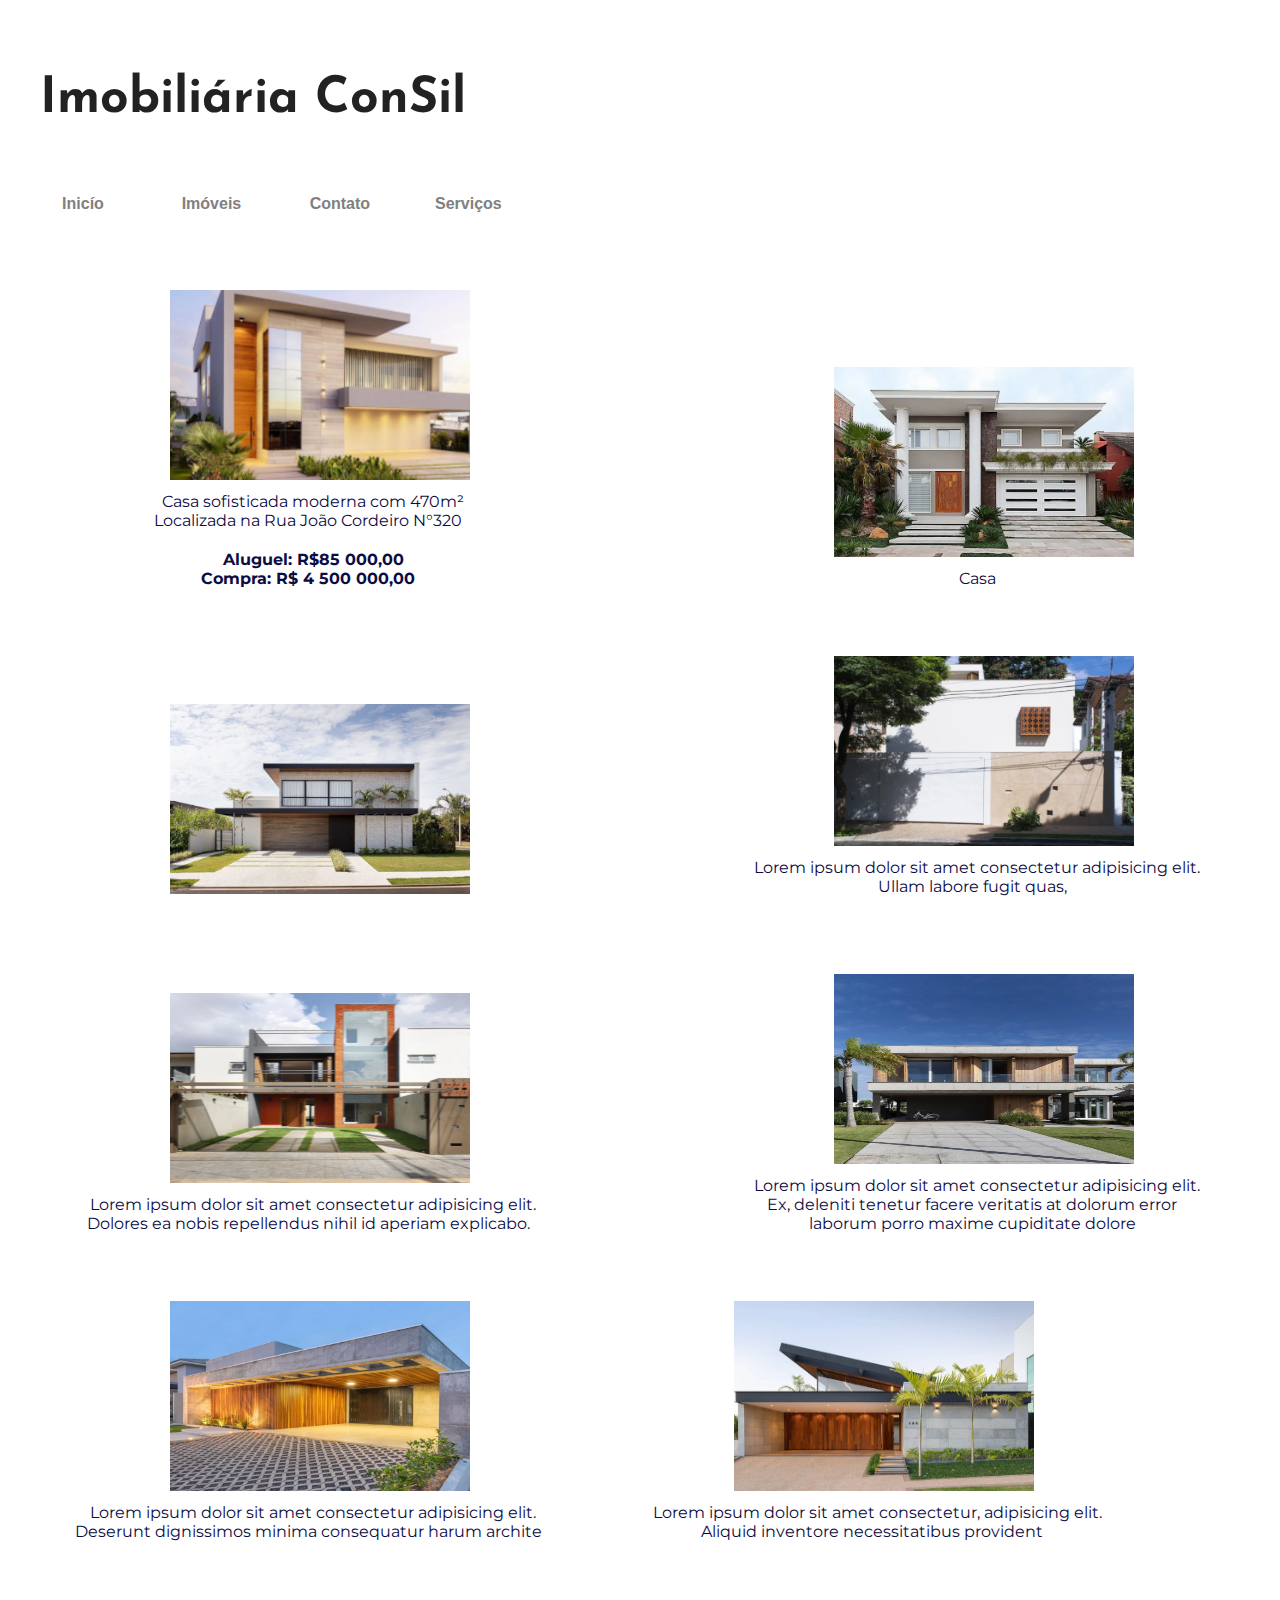
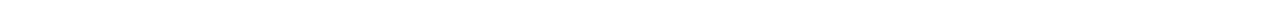
==== imoveis.html @ ded6014b "atualizei meu projeto" ====
<!DOCTYPE html>
<html lang="pt-br">
<head>
    <meta charset="UTF-8">
    <meta name="viewport" content="width=device-width, initial-scale=1.0">
    <link rel="shortcut icon" href="./imagens/favicon_io (1)/favicon.ico" type="image/x-icon">
    <link rel="stylesheet" href="./estilos/style.css">
    <title>Imóveis</title>
   <style>
      main {
         background-color: rgb(255, 255, 255);
      }
      section {
         box-shadow: none;
         padding: 5px;
      }
      

   </style>
</head>
<body>
   <header>
      <section>
         <h1>Imobiliária ConSil</h1>
      </section>
      <nav>
        <p><a href="index.html">Inicío</a></p>
        <p><a href="imoveis.html">Imóveis</a></p>
        <p><a href="contato.html">Contato</a></p>
        <p><a href="servi.html">Serviços</a></p>
      </nav>
   </header>
   <main>
      <section class="img">
            <img  src="imagens/imoveis/casa1-gimp.webp" alt="casa1">
            
            <p>Casa sofisticada moderna com 470m²<br>Localizada na Rua João Cordeiro N°320 
            </p>
            <p><strong>Aluguel: R$85 000,00 <br> Compra: R$ 4 500 000,00 </strong></p>
      </section>
      <section class="img">
         <img src="imagens/imoveis/casa2-gimp.webp" alt="casa2">
      
         <p>Casa </p>
      </section>
      <section class="img">
         <img src="imagens/imoveis/casa3-gimp.jpg" alt="casa3">
      
         <p></p>
      </section>
      <section class="img">
         <img src="imagens/imoveis/casa4-gimp.webp" alt="casa4">
         <p>Lorem ipsum dolor sit amet consectetur adipisicing elit. Ullam labore fugit quas,</p>
      </section>
      <section class="img">
         <img src="imagens/imoveis/casa5-gimp.webp" alt="casa5">
      
         <p>Lorem ipsum dolor sit amet consectetur adipisicing elit. Dolores ea nobis repellendus nihil id aperiam explicabo.</p>
      </section>
      <section class="img">
         <img src="imagens/imoveis/casa6-gimp.webp" alt="casa6">
      
         <p>Lorem ipsum dolor sit amet consectetur adipisicing elit. Ex, deleniti tenetur facere veritatis at dolorum error laborum porro maxime cupiditate dolore</p>
      </section>
      <section class="img">
         <img src="imagens/imoveis/casa7-gimp.webp" alt="casa7">

         <p>Lorem ipsum dolor sit amet consectetur adipisicing elit. Deserunt dignissimos minima consequatur harum archite</p>
      </section>
      <section class="img">
         <img src="imagens/imoveis/casa8-gimp.webp" alt="casa8">

         <p>Lorem ipsum dolor sit amet consectetur, adipisicing elit. Aliquid inventore necessitatibus provident</p>
      </section>
   </main>

</body>
</html>
---- estilos/style.css ----
@charset "UTF-8";

@import url('https://fonts.googleapis.com/css2?family=Josefin+Sans:ital,wght@0,100..700;1,100..700&display=swap');    

@import url('https://fonts.googleapis.com/css2?family=Montserrat:ital,wght@0,100..900;1,100..900&display=swap');

:root {
    --cor1: #161d5b;
    --cor2: black;
}
body {
    font-family: Arial, Helvetica, sans-serif;
    text-align: justify;
    
}
header {
    font-weight: bolder;
    padding: 20px;
    margin: -8px;
    border-radius: -10px;
    border-radius: 5px;

}
header p {
    display: inline-block;
    text-align: center;
    border-radius: 5px;
    color: rgba(0, 0, 0, 0.603);
    background-color: white;
    text-indent: 2px;
    width: 90px;
    margin: 10px;
    padding: 7px;
}
header h1 {
    font-family: 'Josefin Sans';
    font-weight: bolder;
    font-size: 50px;
    text-align: left;
    color: rgba(0, 0, 0, 0.868);
    text-shadow: rgba(0, 0, 0, 0.579);
    padding: 5px;
}
header {
    font-weight: bolder;
    padding: 20px;
    margin: -8px;
    border-radius: -10px;
    border-radius: 5px;
    
}
header p {
    display: inline-block;
    text-align: center;
    border-radius: 5px;
    color: rgba(0, 0, 0, 0.603);
    background-color: white;
    text-indent: 2px;
    width: 90px;
    margin: 10px;
    padding: 7px;
}
header h1 {
    font-family: 'Josefin Sans';
    font-weight: bolder;
    font-size: 50px;
    text-align: left;
    color: rgba(0, 0, 0, 0.868);
    text-shadow: rgba(0, 0, 0, 0.579);
    padding: 5px;
}
nav :hover{
    margin: 2px;
    width: 90px;
    border-radius: 5px;
    text-decoration: underline orange ;
    transition: 1.5s;
    color: black;
}
a {
    text-decoration: none;
    color: gray
}

main{
    padding: 20px;
    border-radius: 2px 2px;    
    height: auto;
}
main#pag1{
    background: black url(../imagens/casa1.jpg) no-repeat fixed ; 
    background-size: cover;
   
}
main#pag2 {
    background-color: rgb(255, 255, 255);
}
section {
    display: inline-block;
    background-color: #ffffffd2; 
    border-radius: 5px;
    width: 500px;
    margin: 10px;
    padding: 5px;
    text-align: center;
    box-shadow: 5px 5px 5px rgba(0, 0, 0, 0.315);
    max-width: 90vw;
    min-width: 300px;
    font-family: 'Montserrat';
}
section p {
    text-indent: 5px;
    text-align: center;
    text-indent: 10px;
    color: rgb(12, 12, 67);
    border-radius: 5px;
    padding: 10px;
    margin: 0px;
}
section  h2 {
    color: rgb(13, 22, 40);
    padding: 5px;
    font-weight: bolder;
    text-indent: 50px;
    margin: 10px;
}
section#boas-vindas {
    background-color: #ffffff65;
    color: black;
    width: 500px;
    margin: 0 30%;
    padding: 5px;
    border-radius: 5px;
    border: 2px solid rgb(113, 98, 15);
    font-style: italic;
    font-weight: bold;
    text-align: center;
}
section.direita {
    margin: 10px 60%;
}
section.img  {
   
    margin: 10px;
    padding: 20px;
    text-align: center;
    border-radius: 5px;
}
.img :hover {
    margin: 10px;
    transition: 0.5s;
    background-color: rgba(211, 211, 211, 0.597);
}  
img {
    
    width: 300px;
    height: 190px;
    padding: 10px;
    margin: -12px -12px -12px 12px;
}
footer {
    background-color: rgb(11, 11, 61);
    color: rgba(255, 255, 255, 0.537);
    width: 100vw;
}
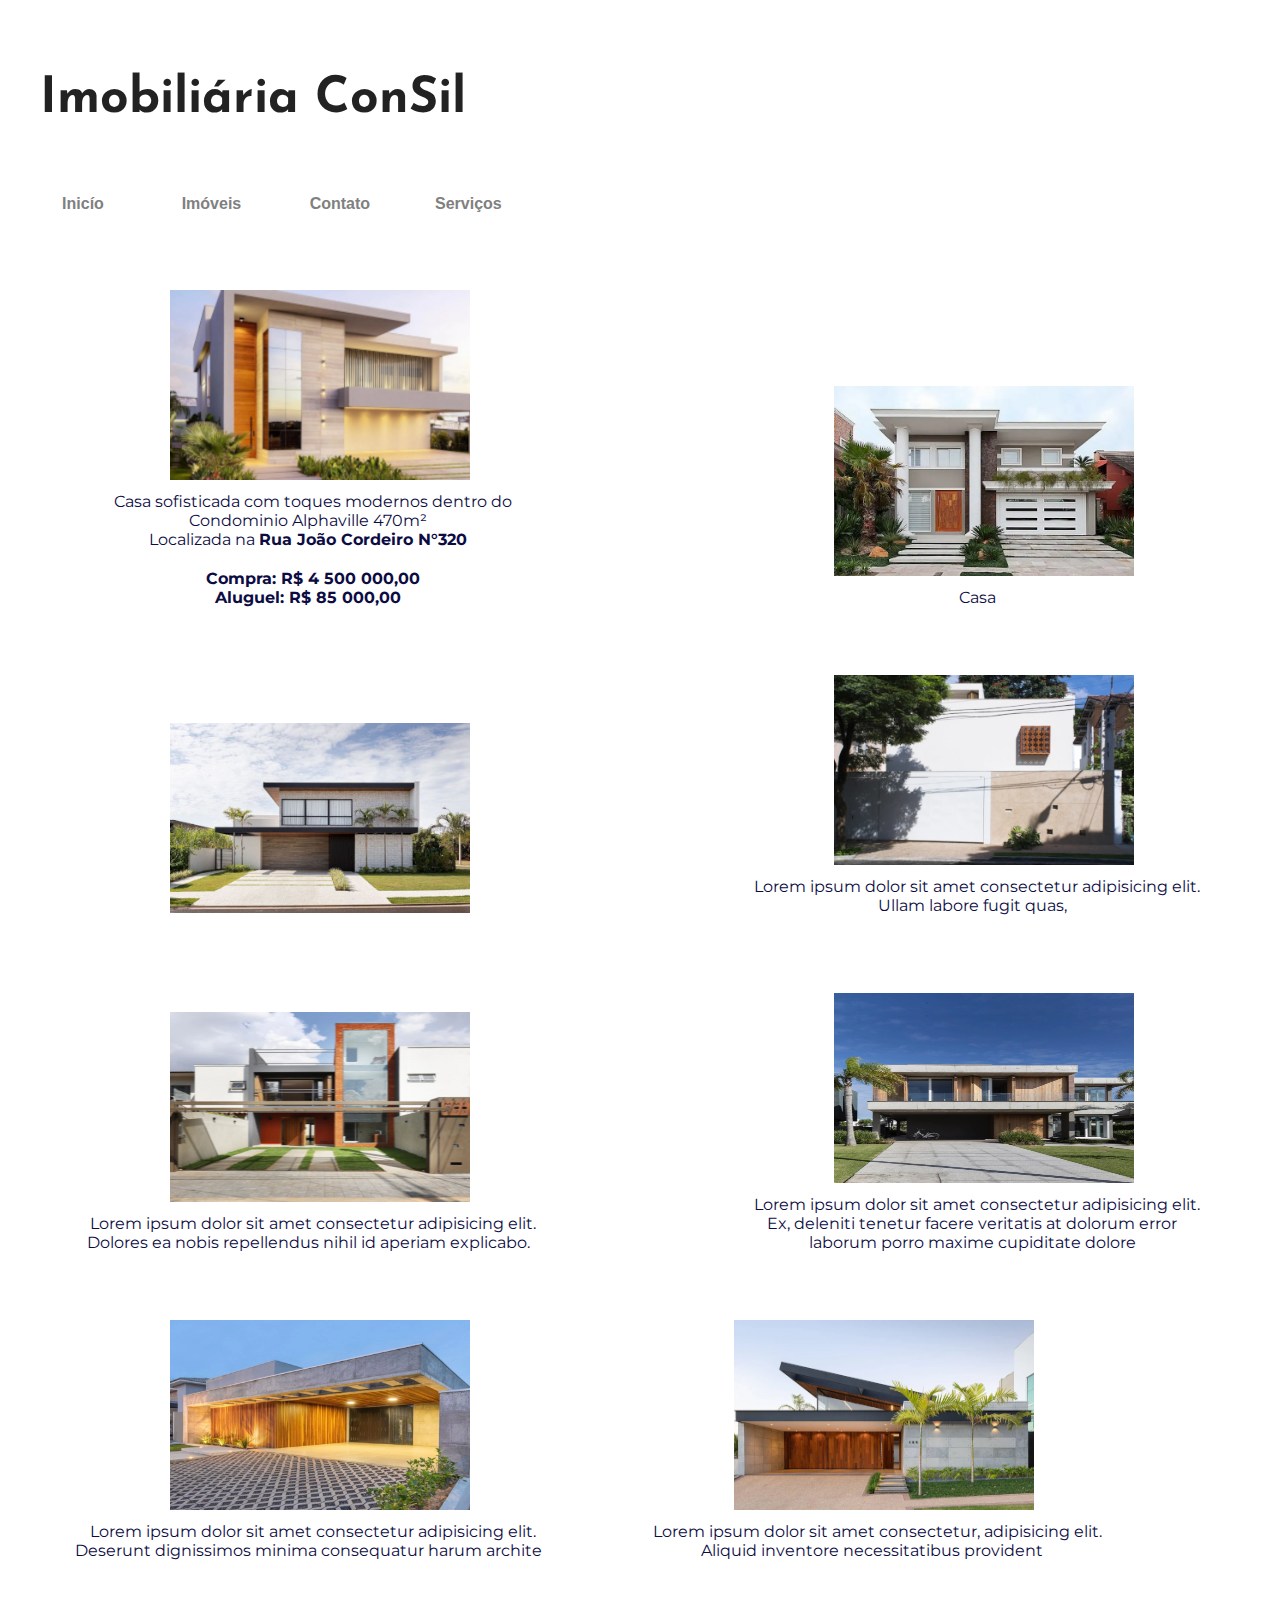
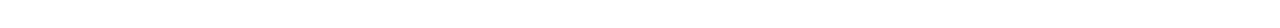
==== commit 50732f64: "atualizei meu projeto" ====
--- a/imoveis.html
+++ b/imoveis.html
@@ -34,9 +34,9 @@
       <section class="img">
             <img  src="imagens/imoveis/casa1-gimp.webp" alt="casa1">
             
-            <p>Casa sofisticada moderna com 470m²<br>Localizada na Rua João Cordeiro N°320 
+            <p>Casa sofisticada com toques modernos dentro do Condominio Alphaville  470m²<br>Localizada na <strong>Rua João Cordeiro N°320</strong> 
             </p>
-            <p><strong>Aluguel: R$85 000,00 <br> Compra: R$ 4 500 000,00 </strong></p>
+            <p><strong>Compra: R$ 4 500 000,00 <br>Aluguel: R$ 85 000,00</strong></p>
       </section>
       <section class="img">
          <img src="imagens/imoveis/casa2-gimp.webp" alt="casa2">
--- a/estilos/style.css
+++ b/estilos/style.css
@@ -140,7 +140,6 @@
     margin: 10px 60%;
 }
 section.img  {
-   
     margin: 10px;
     padding: 20px;
     text-align: center;
@@ -152,7 +151,6 @@
     background-color: rgba(211, 211, 211, 0.597);
 }  
 img {
-    
     width: 300px;
     height: 190px;
     padding: 10px;
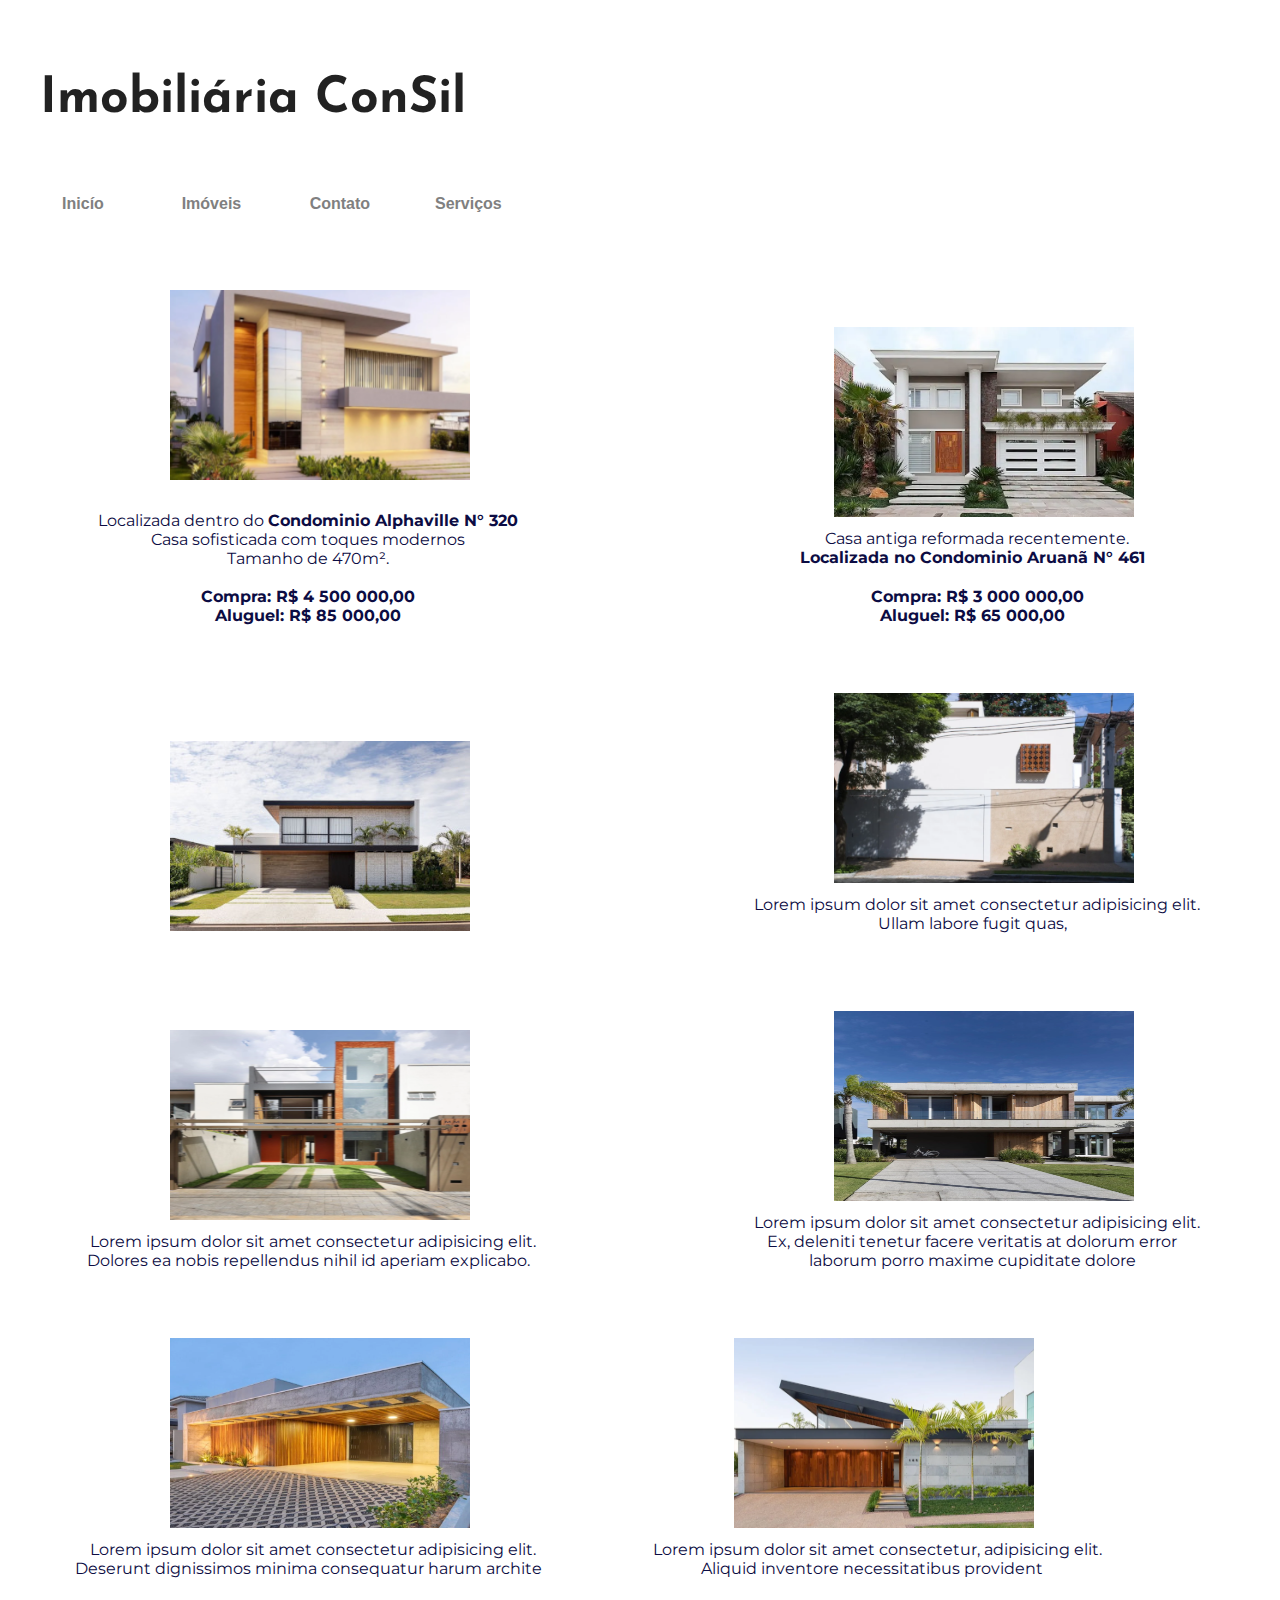
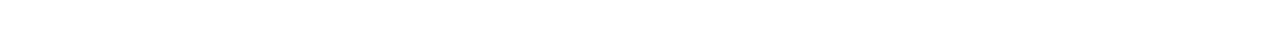
==== commit 9e0f1143: "atualizei meu projeto" ====
--- a/imoveis.html
+++ b/imoveis.html
@@ -14,8 +14,6 @@
          box-shadow: none;
          padding: 5px;
       }
-      
-
    </style>
 </head>
 <body>
@@ -34,14 +32,24 @@
       <section class="img">
             <img  src="imagens/imoveis/casa1-gimp.webp" alt="casa1">
             
-            <p>Casa sofisticada com toques modernos dentro do Condominio Alphaville  470m²<br>Localizada na <strong>Rua João Cordeiro N°320</strong> 
-            </p>
-            <p><strong>Compra: R$ 4 500 000,00 <br>Aluguel: R$ 85 000,00</strong></p>
+            <p>
+               <br>Localizada dentro do <strong>Condominio Alphaville N° 320</strong><br>Casa sofisticada com toques modernos
+              <br> Tamanho de 470m². <br><br><strong>Compra: R$ 4 500 000,00 <br>Aluguel: R$ 85 000,00</strong>
+            </p> 
       </section>
       <section class="img">
          <img src="imagens/imoveis/casa2-gimp.webp" alt="casa2">
       
-         <p>Casa </p>
+         <p>
+            Casa antiga reformada recentemente. <br>
+            <strong>Localizada no Condominio Aruanã N° 461</strong>
+         </p>
+         <p>
+            <strong>
+               Compra: R$ 3 000 000,00 <br>
+               Aluguel: R$ 65 000,00
+            </strong>
+         </p>
       </section>
       <section class="img">
          <img src="imagens/imoveis/casa3-gimp.jpg" alt="casa3">
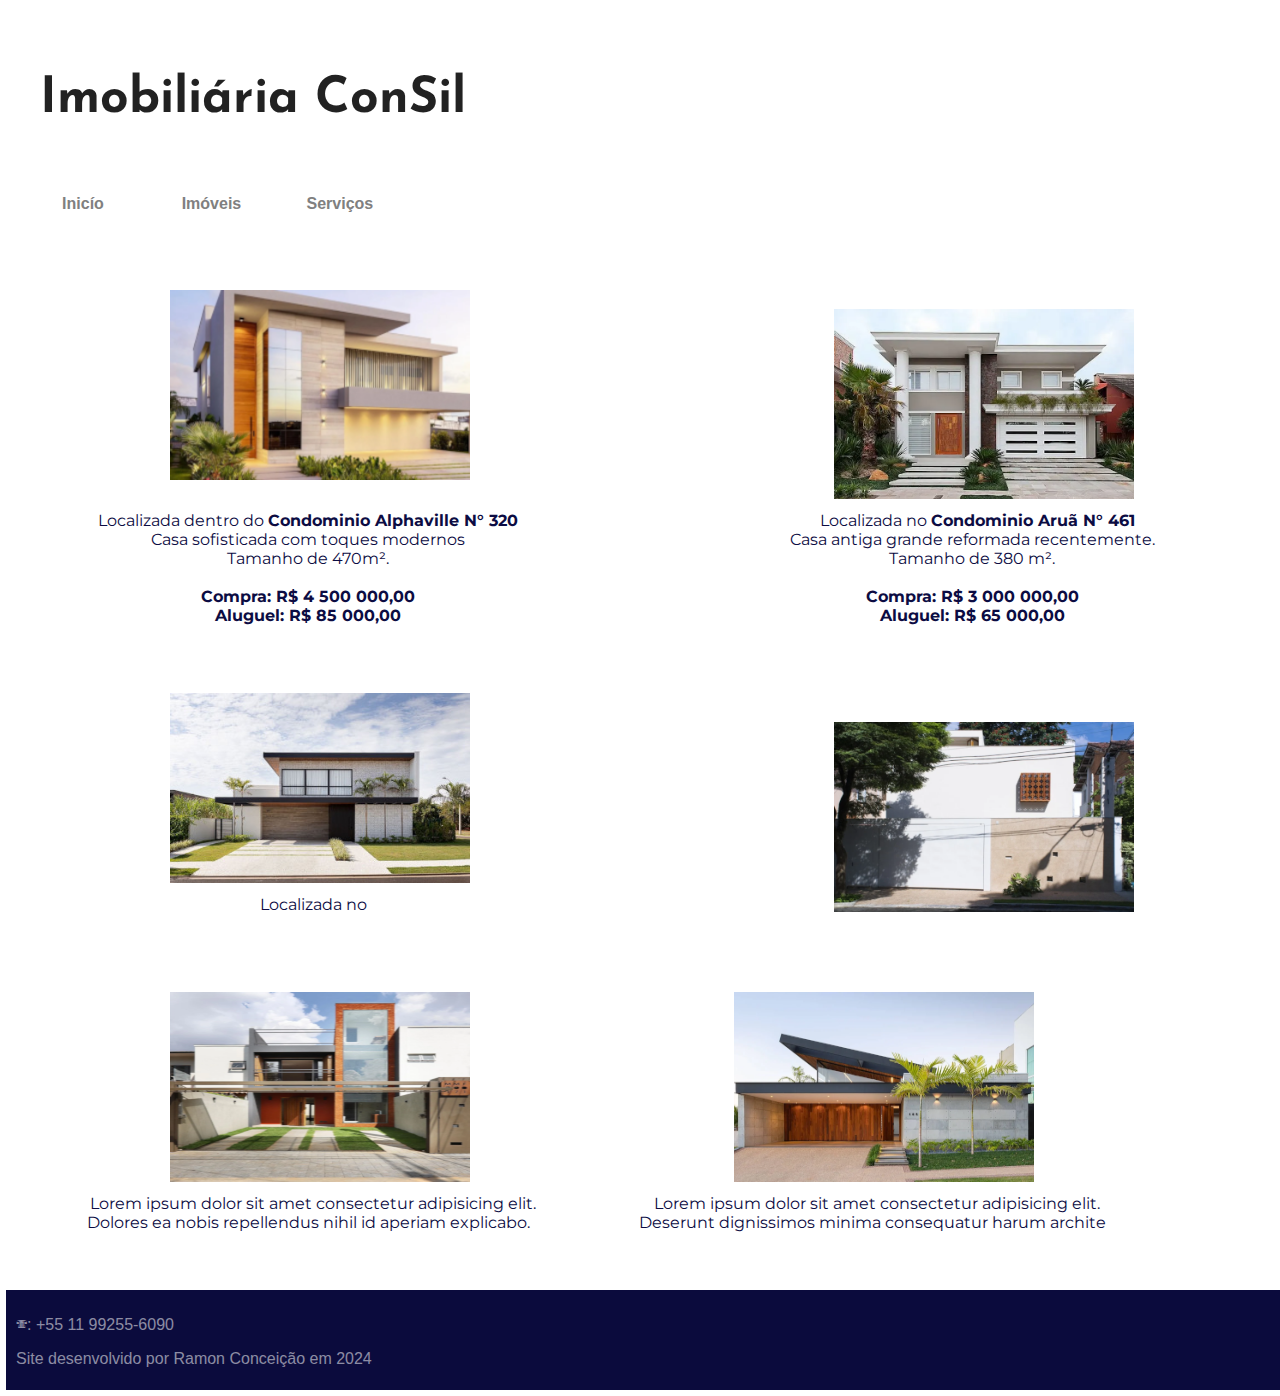
==== commit 7362e1c8: "projeto atualizado" ====
--- a/imoveis.html
+++ b/imoveis.html
@@ -24,7 +24,7 @@
       <nav>
         <p><a href="index.html">Inicío</a></p>
         <p><a href="imoveis.html">Imóveis</a></p>
-        <p><a href="contato.html">Contato</a></p>
+        
         <p><a href="servi.html">Serviços</a></p>
       </nav>
    </header>
@@ -41,10 +41,9 @@
          <img src="imagens/imoveis/casa2-gimp.webp" alt="casa2">
       
          <p>
-            Casa antiga reformada recentemente. <br>
-            <strong>Localizada no Condominio Aruanã N° 461</strong>
-         </p>
-         <p>
+            Localizada no <strong> Condominio Aruã N° 461  </strong><br>Casa antiga grande reformada recentemente.
+            <br>Tamanho de 380 m². <br> <br>
+         
             <strong>
                Compra: R$ 3 000 000,00 <br>
                Aluguel: R$ 65 000,00
@@ -53,34 +52,28 @@
       </section>
       <section class="img">
          <img src="imagens/imoveis/casa3-gimp.jpg" alt="casa3">
-      
-         <p></p>
+         <p>Localizada no </p>
       </section>
       <section class="img">
          <img src="imagens/imoveis/casa4-gimp.webp" alt="casa4">
-         <p>Lorem ipsum dolor sit amet consectetur adipisicing elit. Ullam labore fugit quas,</p>
+         <p></p>
       </section>
       <section class="img">
          <img src="imagens/imoveis/casa5-gimp.webp" alt="casa5">
       
          <p>Lorem ipsum dolor sit amet consectetur adipisicing elit. Dolores ea nobis repellendus nihil id aperiam explicabo.</p>
       </section>
+      
       <section class="img">
-         <img src="imagens/imoveis/casa6-gimp.webp" alt="casa6">
-      
-         <p>Lorem ipsum dolor sit amet consectetur adipisicing elit. Ex, deleniti tenetur facere veritatis at dolorum error laborum porro maxime cupiditate dolore</p>
-      </section>
-      <section class="img">
-         <img src="imagens/imoveis/casa7-gimp.webp" alt="casa7">
+         <img src="imagens/imoveis/casa8-gimp.webp" alt="casa7">
 
          <p>Lorem ipsum dolor sit amet consectetur adipisicing elit. Deserunt dignissimos minima consequatur harum archite</p>
       </section>
-      <section class="img">
-         <img src="imagens/imoveis/casa8-gimp.webp" alt="casa8">
-
-         <p>Lorem ipsum dolor sit amet consectetur, adipisicing elit. Aliquid inventore necessitatibus provident</p>
-      </section>
+      
    </main>
-
+   <footer>
+         <p>🕾: +55 11 99255-6090</p>
+         <p>Site desenvolvido por Ramon Conceição em 2024 </p>
+   </footer>
 </body>
 </html>--- a/estilos/style.css
+++ b/estilos/style.css
@@ -90,7 +90,7 @@
 main#pag1{
     background: black url(../imagens/casa1.jpg) no-repeat fixed ; 
     background-size: cover;
-   
+    overflow: hidden;
 }
 main#pag2 {
     background-color: rgb(255, 255, 255);
@@ -160,4 +160,7 @@
     background-color: rgb(11, 11, 61);
     color: rgba(255, 255, 255, 0.537);
     width: 100vw;
+    height: 80px;
+    padding: 10px;
+    margin: -2px;
 }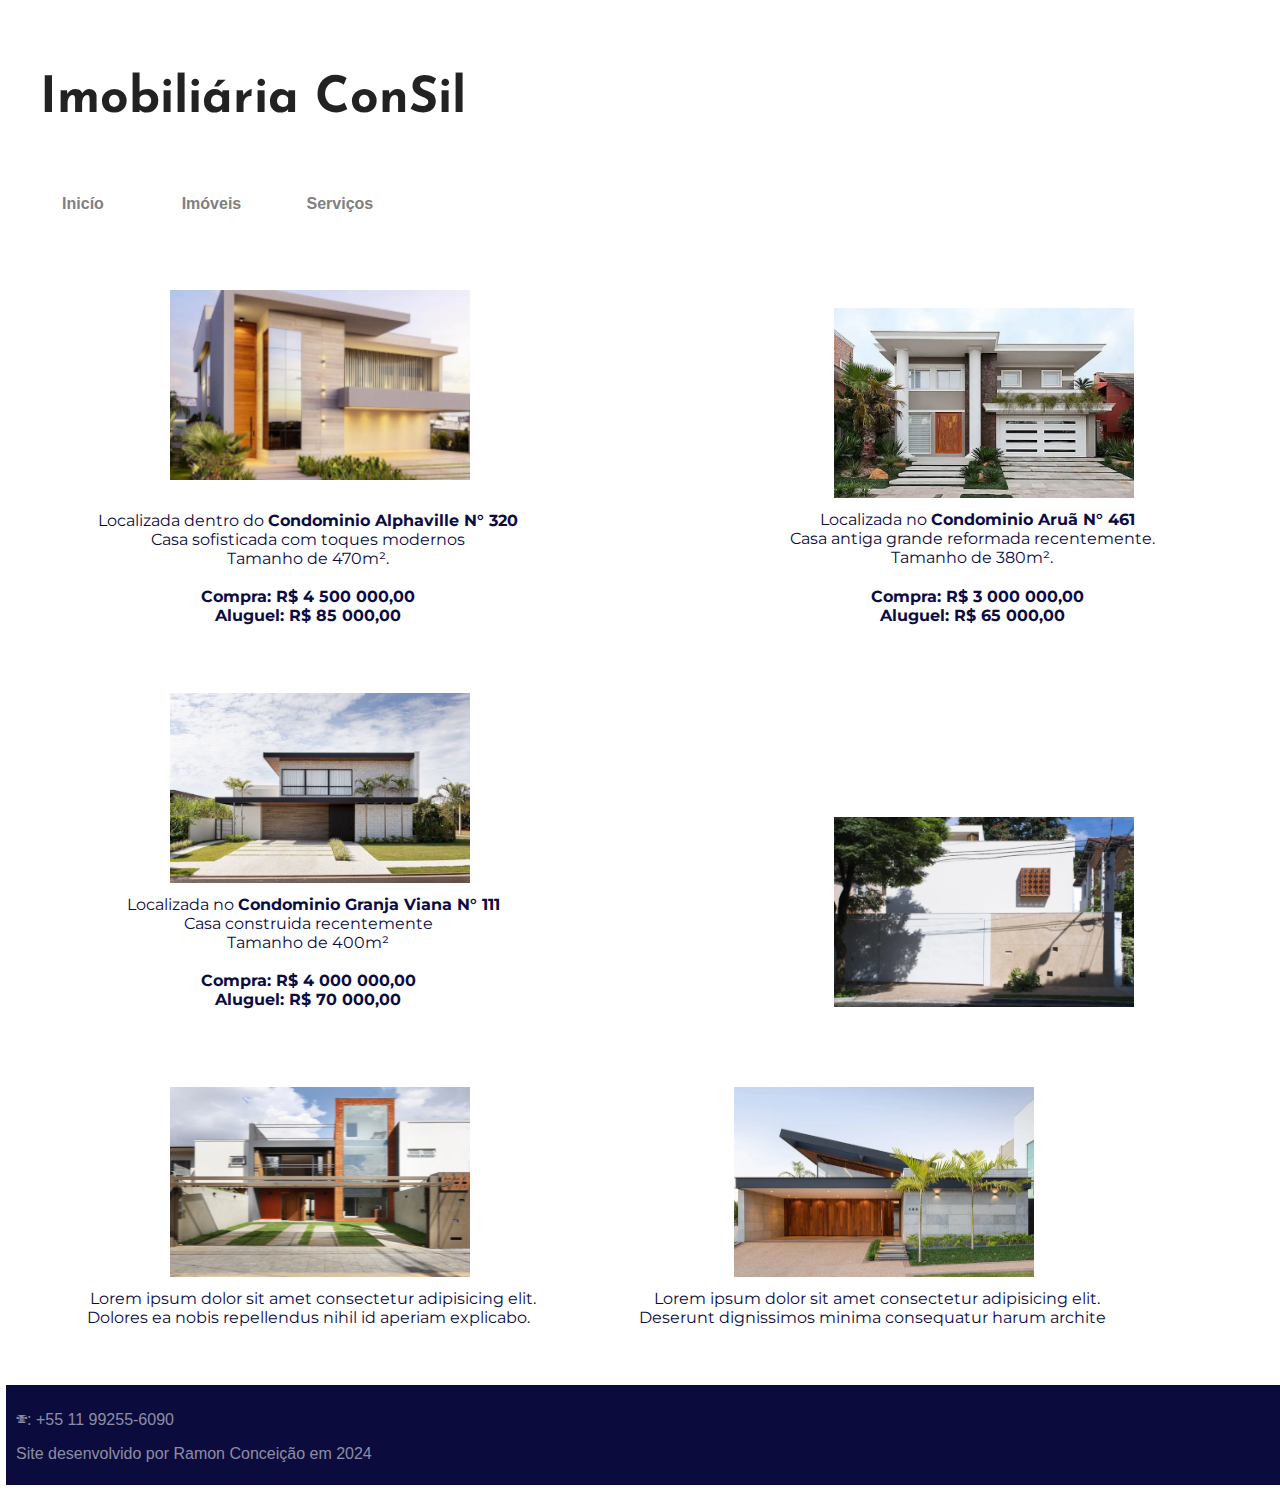
==== commit c9664758: "atulizei meu projeto" ====
--- a/imoveis.html
+++ b/imoveis.html
@@ -42,17 +42,22 @@
       
          <p>
             Localizada no <strong> Condominio Aruã N° 461  </strong><br>Casa antiga grande reformada recentemente.
-            <br>Tamanho de 380 m². <br> <br>
+            <br>Tamanho de 380m². 
+         </p>
+            <p>
+               <strong>
+                  Compra: R$ 3 000 000,00 <br>
+                  Aluguel: R$ 65 000,00
+               </strong>
+            </p>
          
-            <strong>
-               Compra: R$ 3 000 000,00 <br>
-               Aluguel: R$ 65 000,00
-            </strong>
-         </p>
       </section>
       <section class="img">
          <img src="imagens/imoveis/casa3-gimp.jpg" alt="casa3">
-         <p>Localizada no </p>
+         <p>
+            Localizada no <strong>Condominio Granja Viana N° 111 </strong><br>Casa construida recentemente <br> 
+            Tamanho de 400m² <br><br><strong> Compra: R$ 4 000 000,00 <br>Aluguel: R$ 70 000,00 </strong>
+      </p>
       </section>
       <section class="img">
          <img src="imagens/imoveis/casa4-gimp.webp" alt="casa4">
--- a/estilos/style.css
+++ b/estilos/style.css
@@ -147,8 +147,8 @@
 }
 .img :hover {
     margin: 10px;
-    transition: 0.5s;
-    background-color: rgba(211, 211, 211, 0.597);
+    transition: 1s;
+    box-shadow: 2px 2px 5px rgba(0, 0, 0, 0.392);
 }  
 img {
     width: 300px;
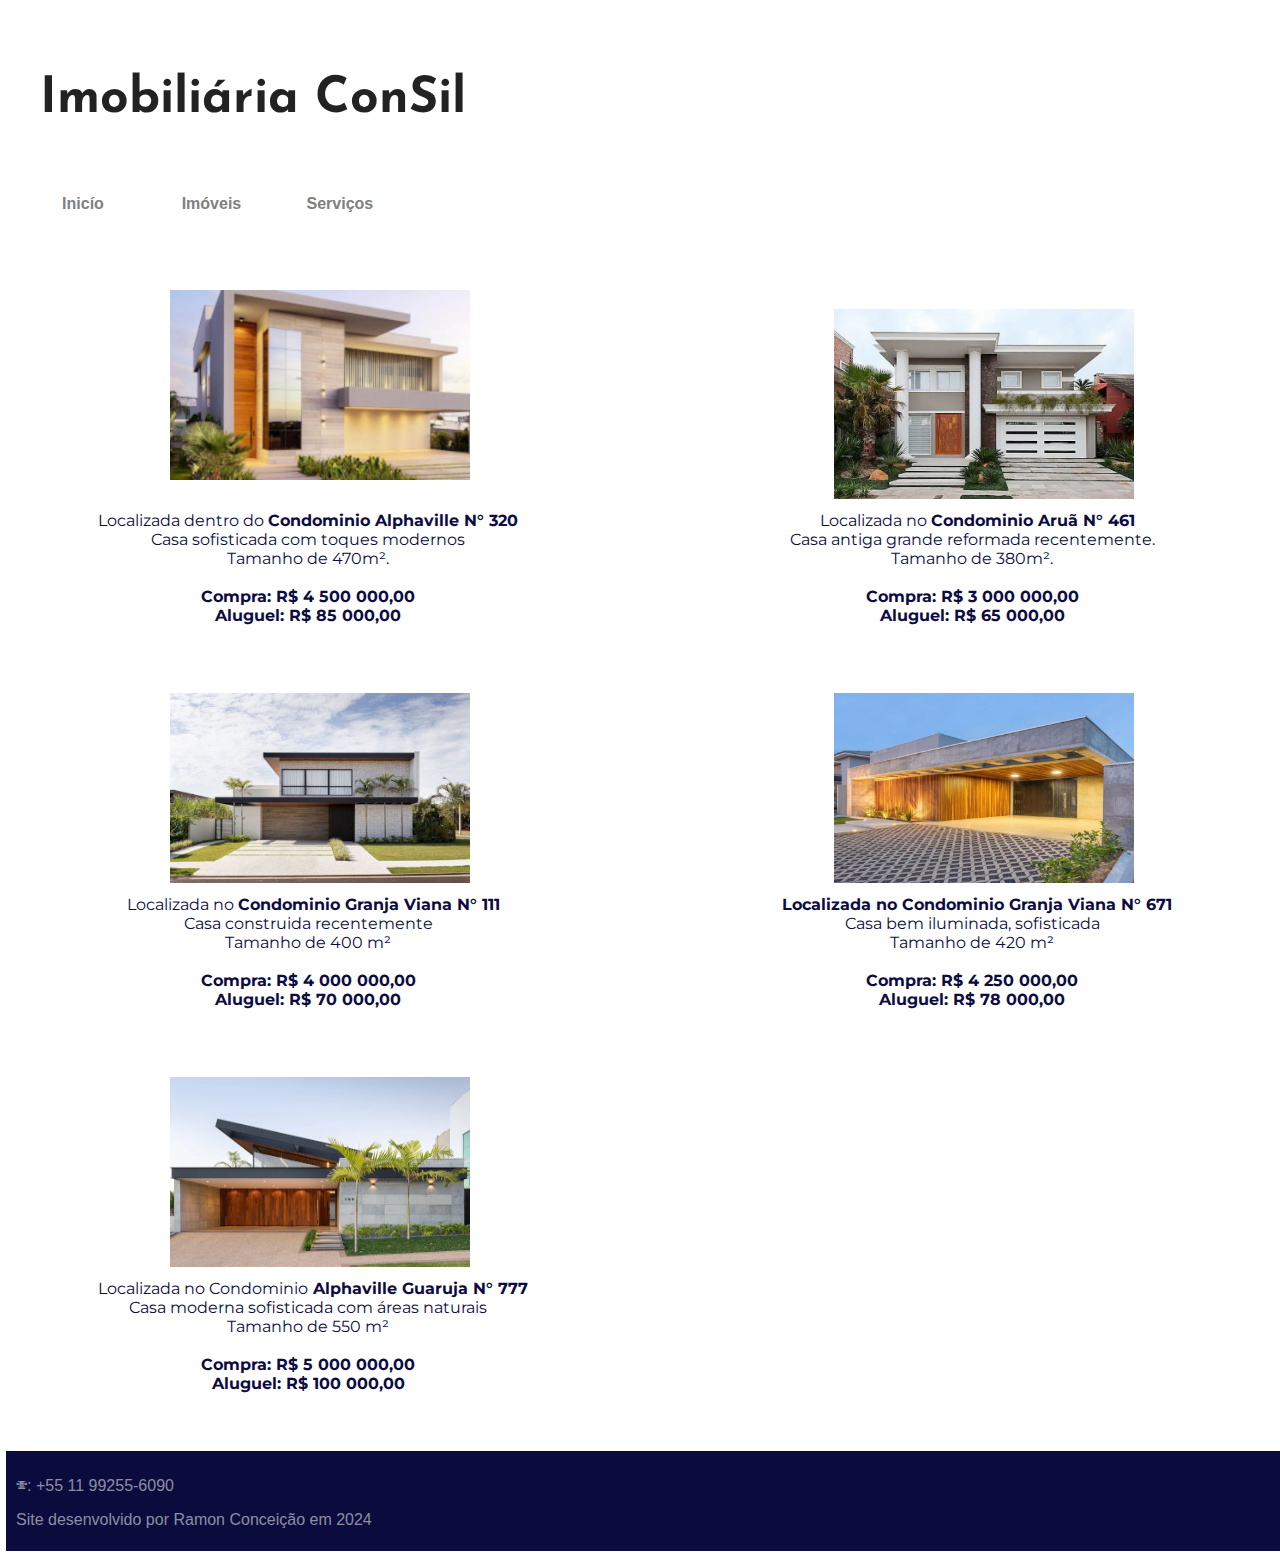
==== commit 8a151ff1: "projeto atualizado" ====
--- a/imoveis.html
+++ b/imoveis.html
@@ -24,7 +24,6 @@
       <nav>
         <p><a href="index.html">Inicío</a></p>
         <p><a href="imoveis.html">Imóveis</a></p>
-        
         <p><a href="servi.html">Serviços</a></p>
       </nav>
    </header>
@@ -42,9 +41,8 @@
       
          <p>
             Localizada no <strong> Condominio Aruã N° 461  </strong><br>Casa antiga grande reformada recentemente.
-            <br>Tamanho de 380m². 
-         </p>
-            <p>
+            <br>Tamanho de 380m². <br><br>
+         
                <strong>
                   Compra: R$ 3 000 000,00 <br>
                   Aluguel: R$ 65 000,00
@@ -56,23 +54,33 @@
          <img src="imagens/imoveis/casa3-gimp.jpg" alt="casa3">
          <p>
             Localizada no <strong>Condominio Granja Viana N° 111 </strong><br>Casa construida recentemente <br> 
-            Tamanho de 400m² <br><br><strong> Compra: R$ 4 000 000,00 <br>Aluguel: R$ 70 000,00 </strong>
+            Tamanho de 400 m² <br><br><strong> Compra: R$ 4 000 000,00 <br>Aluguel: R$ 70 000,00 </strong>
       </p>
       </section>
-      <section class="img">
-         <img src="imagens/imoveis/casa4-gimp.webp" alt="casa4">
-         <p></p>
       </section>
       <section class="img">
-         <img src="imagens/imoveis/casa5-gimp.webp" alt="casa5">
-      
-         <p>Lorem ipsum dolor sit amet consectetur adipisicing elit. Dolores ea nobis repellendus nihil id aperiam explicabo.</p>
+         <img src="imagens/imoveis/casa7-gimp.webp" alt="casa5" >
+         <p>
+            <strong>Localizada no Condominio Granja Viana N° 671</strong> <br> Casa bem iluminada, sofisticada <br> Tamanho de 420 m² <br><br>
+            <strong>
+               Compra: R$ 4 250 000,00 <br>
+               Aluguel: R$ 78 000,00
+            </strong>
+         </p>
       </section>
       
       <section class="img">
          <img src="imagens/imoveis/casa8-gimp.webp" alt="casa7">
 
-         <p>Lorem ipsum dolor sit amet consectetur adipisicing elit. Deserunt dignissimos minima consequatur harum archite</p>
+         <p>
+            Localizada no Condominio<strong> Alphaville Guaruja N° 777</strong> <br>
+            Casa moderna sofisticada com áreas naturais <br>
+            Tamanho de 550 m² <br> <br>
+            <strong>
+               Compra: R$ 5 000 000,00 <br>
+               Aluguel: R$ 100 000,00
+            </strong>
+         </p>
       </section>
       
    </main>
--- a/estilos/style.css
+++ b/estilos/style.css
@@ -17,7 +17,6 @@
     font-weight: bolder;
     padding: 20px;
     margin: -8px;
-    border-radius: -10px;
     border-radius: 5px;
 
 }
@@ -103,7 +102,7 @@
     margin: 10px;
     padding: 5px;
     text-align: center;
-    box-shadow: 5px 5px 5px rgba(0, 0, 0, 0.315);
+    box-shadow: 5px 5px 5px rgba(0, 0, 0, 0.164);
     max-width: 90vw;
     min-width: 300px;
     font-family: 'Montserrat';
@@ -148,13 +147,17 @@
 .img :hover {
     margin: 10px;
     transition: 1s;
-    box-shadow: 2px 2px 5px rgba(0, 0, 0, 0.392);
+    background-color: #c0c6ff79;
 }  
 img {
     width: 300px;
     height: 190px;
     padding: 10px;
     margin: -12px -12px -12px 12px;
+}
+#empe {
+    height: 400px;
+    width: 200px;
 }
 footer {
     background-color: rgb(11, 11, 61);
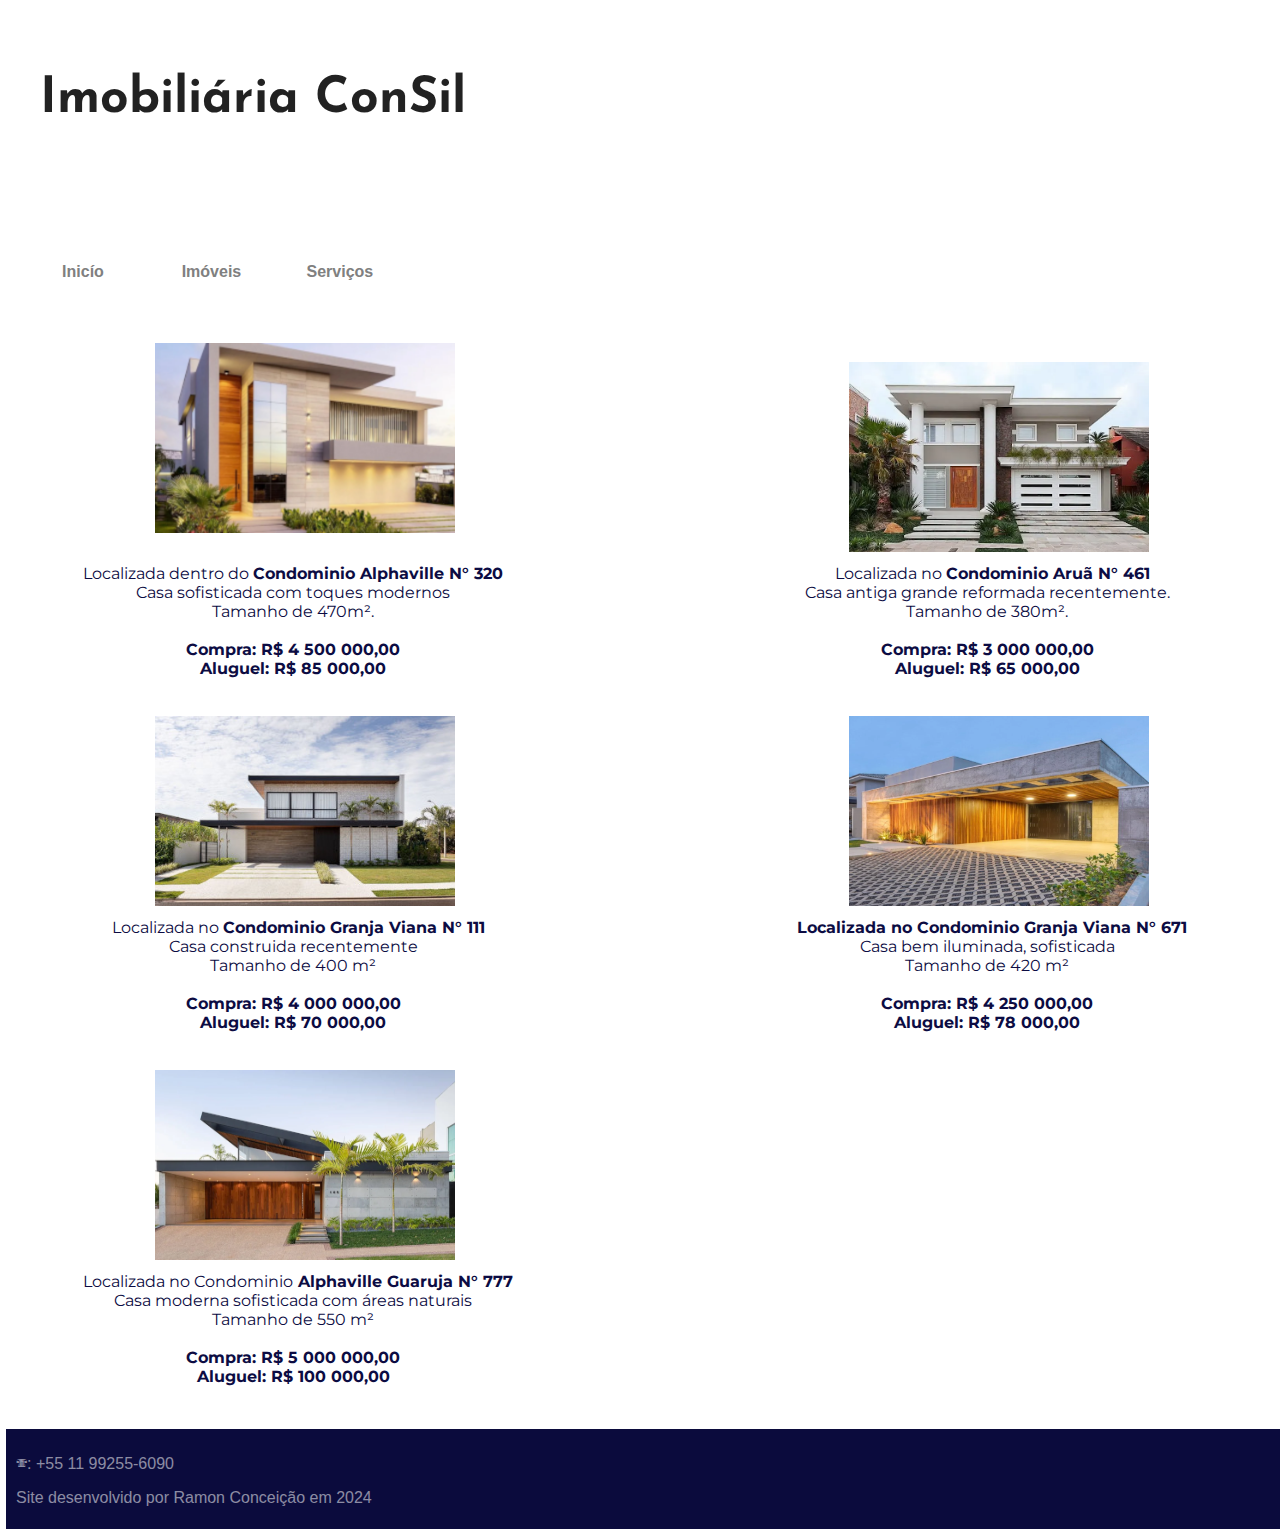
==== commit 78db9976: "projeto atualizado" ====
--- a/imoveis.html
+++ b/imoveis.html
@@ -20,6 +20,8 @@
    <header>
       <section>
          <h1>Imobiliária ConSil</h1>
+         <img src="imagens/Imobiliária consil.png" alt="consil" id="logo">
+        <nav>
       </section>
       <nav>
         <p><a href="index.html">Inicío</a></p>
@@ -28,7 +30,7 @@
       </nav>
    </header>
    <main>
-      <section class="img">
+      <section class="imag">
             <img  src="imagens/imoveis/casa1-gimp.webp" alt="casa1">
             
             <p>
@@ -36,7 +38,7 @@
               <br> Tamanho de 470m². <br><br><strong>Compra: R$ 4 500 000,00 <br>Aluguel: R$ 85 000,00</strong>
             </p> 
       </section>
-      <section class="img">
+      <section class="imag">
          <img src="imagens/imoveis/casa2-gimp.webp" alt="casa2">
       
          <p>
@@ -50,7 +52,7 @@
             </p>
          
       </section>
-      <section class="img">
+      <section class="imag">
          <img src="imagens/imoveis/casa3-gimp.jpg" alt="casa3">
          <p>
             Localizada no <strong>Condominio Granja Viana N° 111 </strong><br>Casa construida recentemente <br> 
@@ -58,7 +60,7 @@
       </p>
       </section>
       </section>
-      <section class="img">
+      <section class="imag">
          <img src="imagens/imoveis/casa7-gimp.webp" alt="casa5" >
          <p>
             <strong>Localizada no Condominio Granja Viana N° 671</strong> <br> Casa bem iluminada, sofisticada <br> Tamanho de 420 m² <br><br>
@@ -69,7 +71,7 @@
          </p>
       </section>
       
-      <section class="img">
+      <section class="imag">
          <img src="imagens/imoveis/casa8-gimp.webp" alt="casa7">
 
          <p>
--- a/estilos/style.css
+++ b/estilos/style.css
@@ -3,6 +3,8 @@
 @import url('https://fonts.googleapis.com/css2?family=Josefin+Sans:ital,wght@0,100..700;1,100..700&display=swap');    
 
 @import url('https://fonts.googleapis.com/css2?family=Montserrat:ital,wght@0,100..900;1,100..900&display=swap');
+
+@import url('https://fonts.googleapis.com/css2?family=Kanit:ital,wght@0,100;0,200;0,300;0,400;0,500;0,600;0,700;0,800;0,900;1,100;1,200;1,300;1,400;1,500;1,600;1,700;1,800;1,900&display=swap');
 
 :root {
     --cor1: #161d5b;
@@ -11,7 +13,7 @@
 body {
     font-family: Arial, Helvetica, sans-serif;
     text-align: justify;
-    
+    overflow-x: hidden;
 }
 header {
     font-weight: bolder;
@@ -31,40 +33,19 @@
     margin: 10px;
     padding: 7px;
 }
-header h1 {
-    font-family: 'Josefin Sans';
-    font-weight: bolder;
-    font-size: 50px;
-    text-align: left;
-    color: rgba(0, 0, 0, 0.868);
-    text-shadow: rgba(0, 0, 0, 0.579);
-    padding: 5px;
-}
 header {
     font-weight: bolder;
     padding: 20px;
     margin: -8px;
     border-radius: -10px;
     border-radius: 5px;
-    
-}
-header p {
-    display: inline-block;
-    text-align: center;
-    border-radius: 5px;
-    color: rgba(0, 0, 0, 0.603);
-    background-color: white;
-    text-indent: 2px;
-    width: 90px;
-    margin: 10px;
-    padding: 7px;
 }
 header h1 {
     font-family: 'Josefin Sans';
     font-weight: bolder;
     font-size: 50px;
     text-align: left;
-    color: rgba(0, 0, 0, 0.868);
+    color: rgba(0, 0, 0, 0.867);
     text-shadow: rgba(0, 0, 0, 0.579);
     padding: 5px;
 }
@@ -80,16 +61,16 @@
     text-decoration: none;
     color: gray
 }
-
 main{
     padding: 20px;
     border-radius: 2px 2px;    
     height: auto;
+    overflow-x: hidden;
 }
 main#pag1{
     background: black url(../imagens/casa1.jpg) no-repeat fixed ; 
     background-size: cover;
-    overflow: hidden;
+    
 }
 main#pag2 {
     background-color: rgb(255, 255, 255);
@@ -100,11 +81,9 @@
     border-radius: 5px;
     width: 500px;
     margin: 10px;
-    padding: 5px;
+    padding: px;
     text-align: center;
     box-shadow: 5px 5px 5px rgba(0, 0, 0, 0.164);
-    max-width: 90vw;
-    min-width: 300px;
     font-family: 'Montserrat';
 }
 section p {
@@ -116,11 +95,13 @@
     padding: 10px;
     margin: 0px;
 }
-section  h2 {
+ h2, h3 {
     color: rgb(13, 22, 40);
     padding: 5px;
-    font-weight: bolder;
+    font-family: 'Kanit';
+    font-weight: bold;
     text-indent: 50px;
+    text-align: center;
     margin: 10px;
 }
 section#boas-vindas {
@@ -144,7 +125,7 @@
     text-align: center;
     border-radius: 5px;
 }
-.img :hover {
+.imag :hover {
     margin: 10px;
     transition: 1s;
     background-color: #c0c6ff79;
@@ -154,11 +135,23 @@
     height: 190px;
     padding: 10px;
     margin: -12px -12px -12px 12px;
+    border-radius: 5px;
+}
+img#logo {
+    width: 200px;
+    height: 200px;
+    margin: -78px 1200px;
+    padding: -10px;
+ }
+iframe {
+    background-color: #ced0e6;
+    border: 5px rgb(0, 29, 107) solid;
 }
 #empe {
     height: 400px;
     width: 200px;
 }
+
 footer {
     background-color: rgb(11, 11, 61);
     color: rgba(255, 255, 255, 0.537);
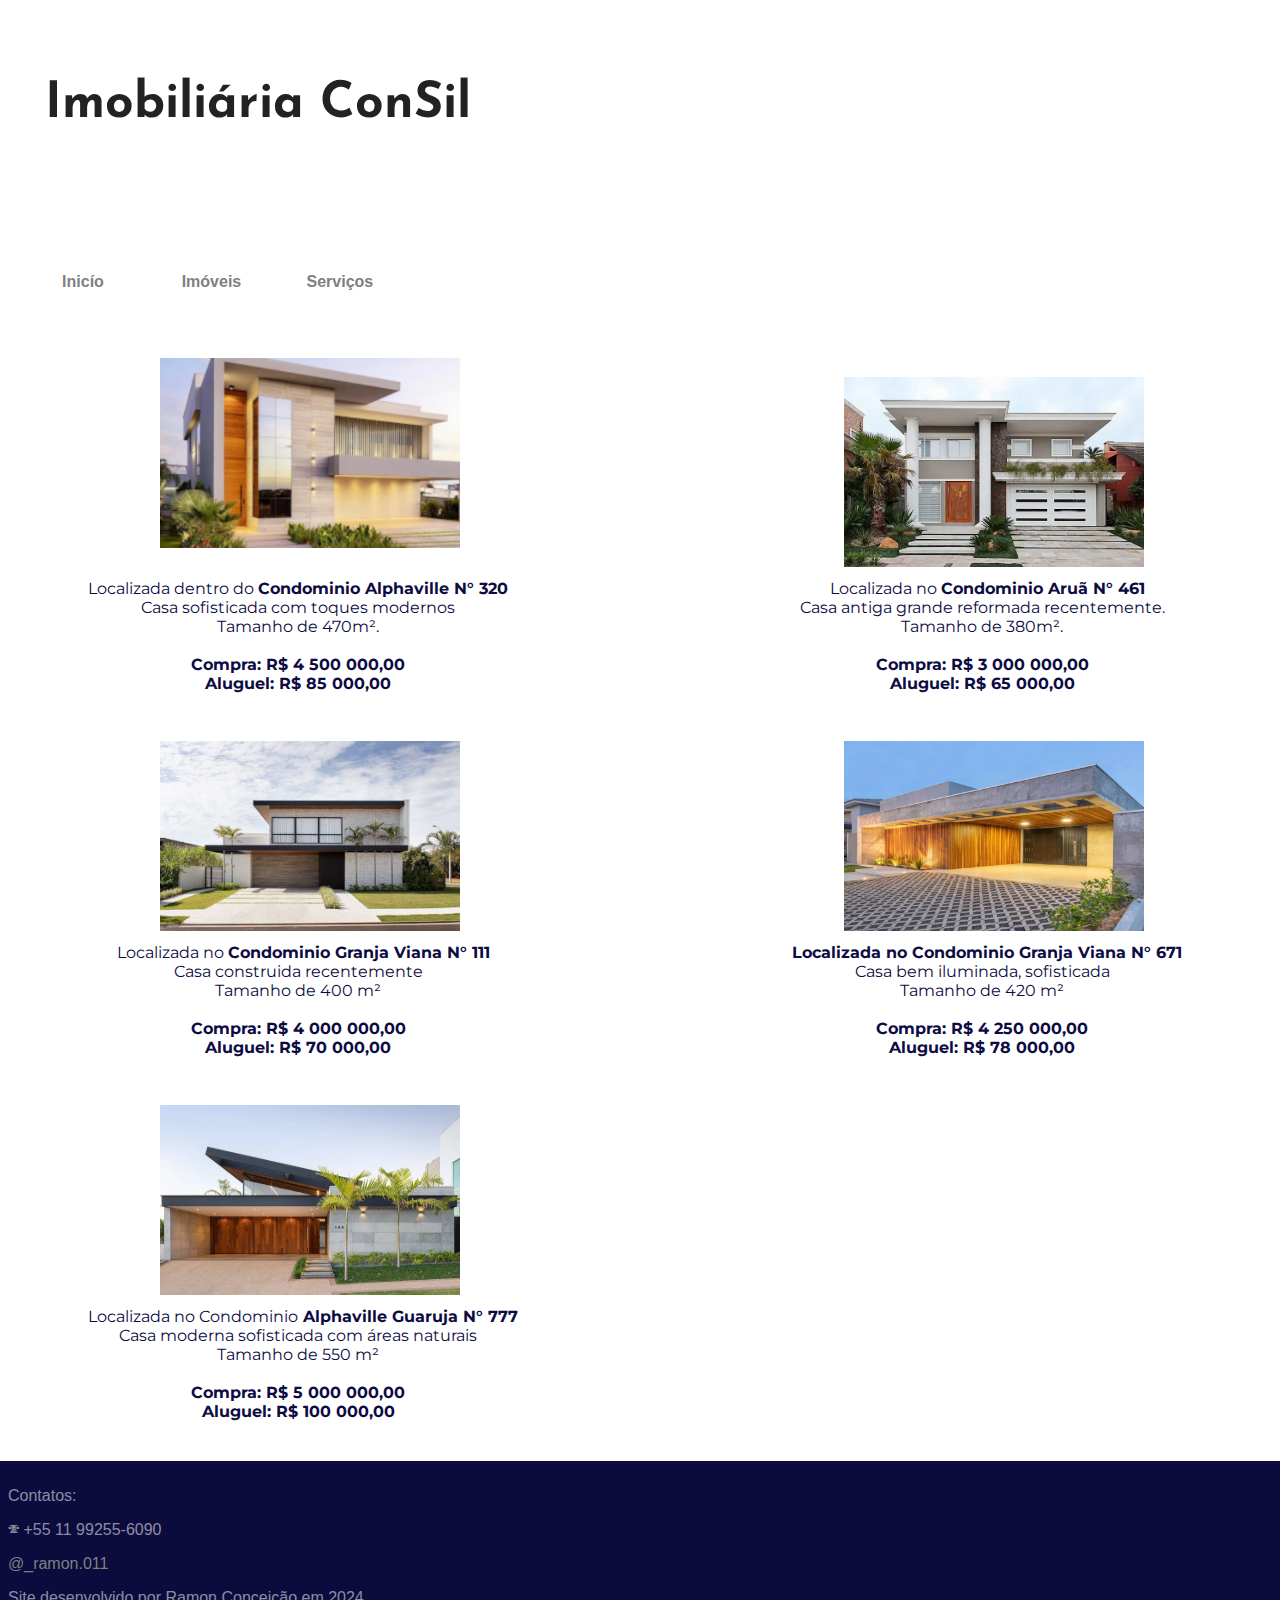
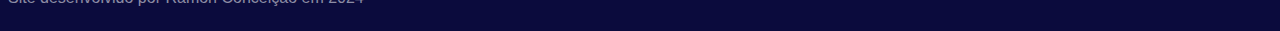
==== commit 6d226796: "projeto atualizado" ====
--- a/imoveis.html
+++ b/imoveis.html
@@ -12,7 +12,10 @@
       }
       section {
          box-shadow: none;
-         padding: 5px;
+         padding: 20px;
+      }
+      section a {
+         color: rgb(12, 12, 67);
       }
    </style>
 </head>
@@ -34,8 +37,12 @@
             <img  src="imagens/imoveis/casa1-gimp.webp" alt="casa1">
             
             <p>
-               <br>Localizada dentro do <strong>Condominio Alphaville N° 320</strong><br>Casa sofisticada com toques modernos
-              <br> Tamanho de 470m². <br><br><strong>Compra: R$ 4 500 000,00 <br>Aluguel: R$ 85 000,00</strong>
+               
+                  <br>Localizada dentro do <strong>Condominio Alphaville N° 320</strong><br>Casa sofisticada com toques modernos
+                  <br> Tamanho de 470m². 
+               <a href="compra.html">
+                  <br><br><strong>Compra: R$ 4 500 000,00 <br>Aluguel: R$ 85 000,00</strong>
+               </a>
             </p> 
       </section>
       <section class="imag">
@@ -45,10 +52,12 @@
             Localizada no <strong> Condominio Aruã N° 461  </strong><br>Casa antiga grande reformada recentemente.
             <br>Tamanho de 380m². <br><br>
          
-               <strong>
-                  Compra: R$ 3 000 000,00 <br>
-                  Aluguel: R$ 65 000,00
-               </strong>
+               <a href="compra2.html">
+                  <strong>
+                     Compra: R$ 3 000 000,00 <br>
+                     Aluguel: R$ 65 000,00
+                  </strong>
+               </a>
             </p>
          
       </section>
@@ -87,8 +96,10 @@
       
    </main>
    <footer>
-         <p>🕾: +55 11 99255-6090</p>
-         <p>Site desenvolvido por Ramon Conceição em 2024 </p>
+      <p>Contatos:</p>
+      <p>🕾 +55 11 99255-6090</p>
+      <p><a href="https://www.instagram.com/_ramon.011/" target="_blank">@_ramon.011</a></p>
+      <p>Site desenvolvido por Ramon Conceição em 2024 </p>
    </footer>
 </body>
 </html>--- a/estilos/style.css
+++ b/estilos/style.css
@@ -80,8 +80,8 @@
     background-color: #ffffffd2; 
     border-radius: 5px;
     width: 500px;
-    margin: 10px;
-    padding: px;
+    margin: 0px;
+    padding: 10px;
     text-align: center;
     box-shadow: 5px 5px 5px rgba(0, 0, 0, 0.164);
     font-family: 'Montserrat';
@@ -108,7 +108,7 @@
     background-color: #ffffff65;
     color: black;
     width: 500px;
-    margin: 0 30%;
+    margin: 10px 30%;
     padding: 5px;
     border-radius: 5px;
     border: 2px solid rgb(113, 98, 15);
@@ -145,7 +145,8 @@
  }
 iframe {
     background-color: #ced0e6;
-    border: 5px rgb(0, 29, 107) solid;
+    border: 3px rgba(0, 29, 107, 0.422) solid;
+    margin: 5px;
 }
 #empe {
     height: 400px;
@@ -156,7 +157,7 @@
     background-color: rgb(11, 11, 61);
     color: rgba(255, 255, 255, 0.537);
     width: 100vw;
-    height: 80px;
+    height: 150px;
     padding: 10px;
-    margin: -2px;
+    margin: -10px;
 }